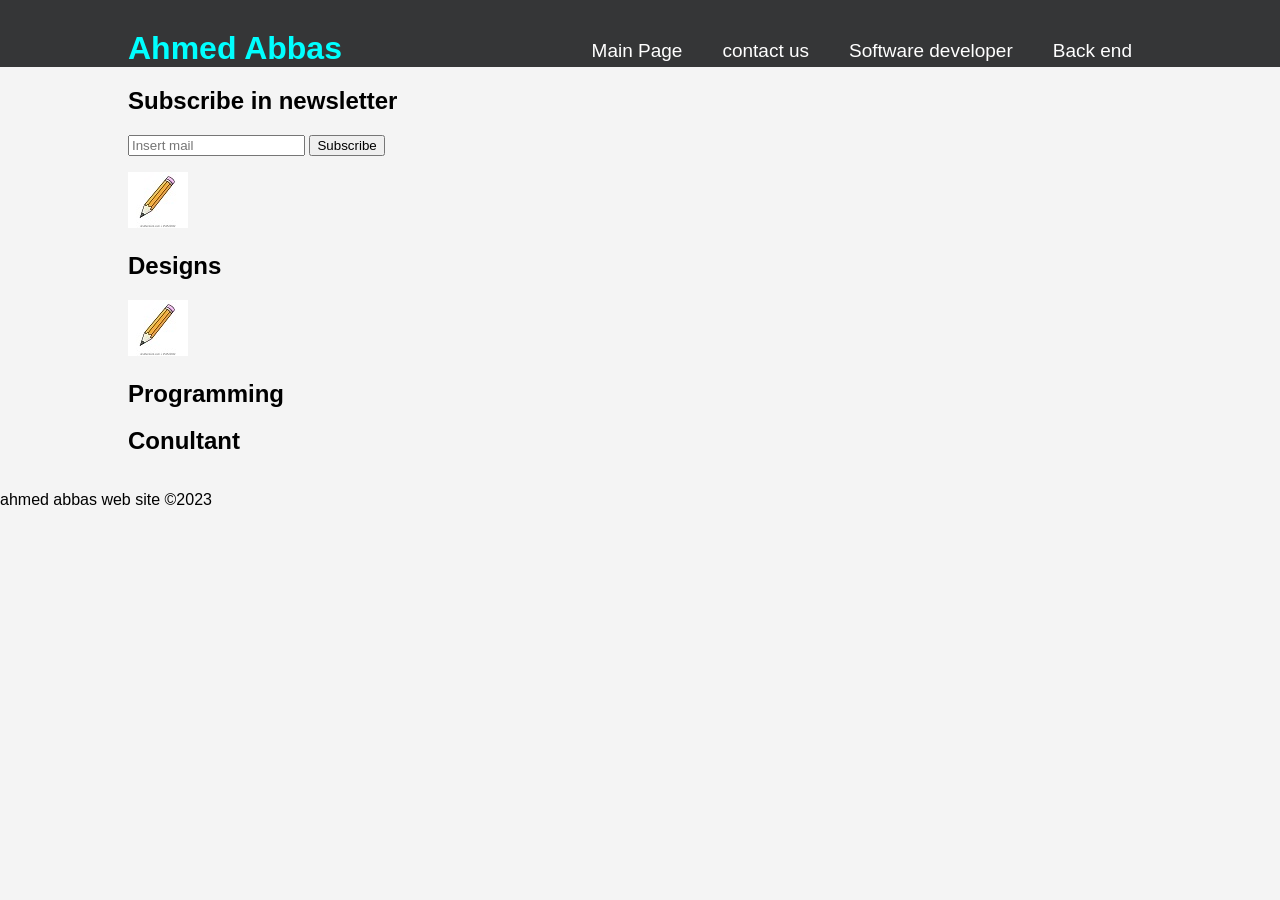
==== index.html @ c1e546d9 "first commit" ====
<!DOCTYPE html>
<html lang="en">
<head>
    <meta charset="UTF-8">
    <meta http-equiv="X-UA-Compatible" content="IE=edge">
    <meta name="viewport" content="peronal web">
    <title>Ahmed Web</title>
    <link rel="stylesheet" href="css\style.css">
</head>

<body>
    <header>
        <div class="container">
            <div id="brand">
                <h1> Ahmed Abbas</h1>
            </div>
            <nav>
                <ul>
                    <li><a href="index.html">Main Page</a></li>
                    <li><a href="#">contact us</a></li>
                    <li><a href="#">Software developer</a></li>
                    <li><a href="#">Back end</a></li>
                </ul>
            </nav>
        </div>
    </header>
    <section id="newsletter">
        <div class="container">
            <h1> Subscribe in newsletter</h1>
            <form actin="">
                <input type="email" placeholder="Insert mail">
                <button class="button">Subscribe</button>

            </form>
        </div>
    </section>
    <section id="boxes">
        <div class="container">
            <div class="box">
                <p>
                    <img src="images/edit.jpg">
                </p>
                <h2>Designs</h2>
            </div>
            <div class="box">
                <p>
                    <img src="images/edit.jpg">
                </p>
                <h2>Programming</h2>
            </div>
            <div class="box">

                <h2>Conultant</h2>
            </div>
        </div>
    </section>
</body>
<footer>
    <p>ahmed abbas web site &copy;2023 </p>
</footer>
</html>
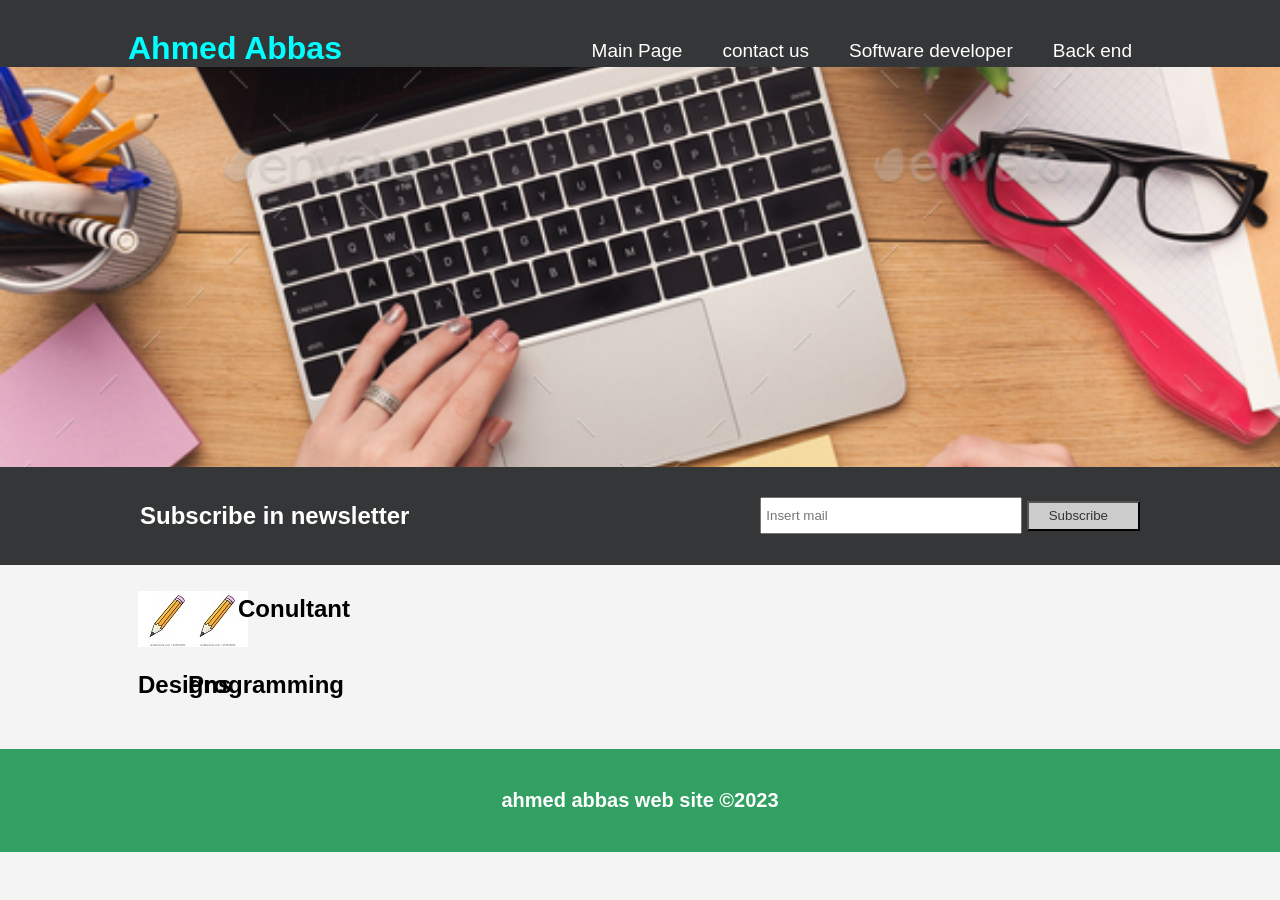
==== commit e7333280: "mm" ====
--- a/index.html
+++ b/index.html
@@ -24,6 +24,9 @@
             </nav>
         </div>
     </header>
+    <section id="showcase">
+
+    </section>
     <section id="newsletter">
         <div class="container">
             <h1> Subscribe in newsletter</h1>
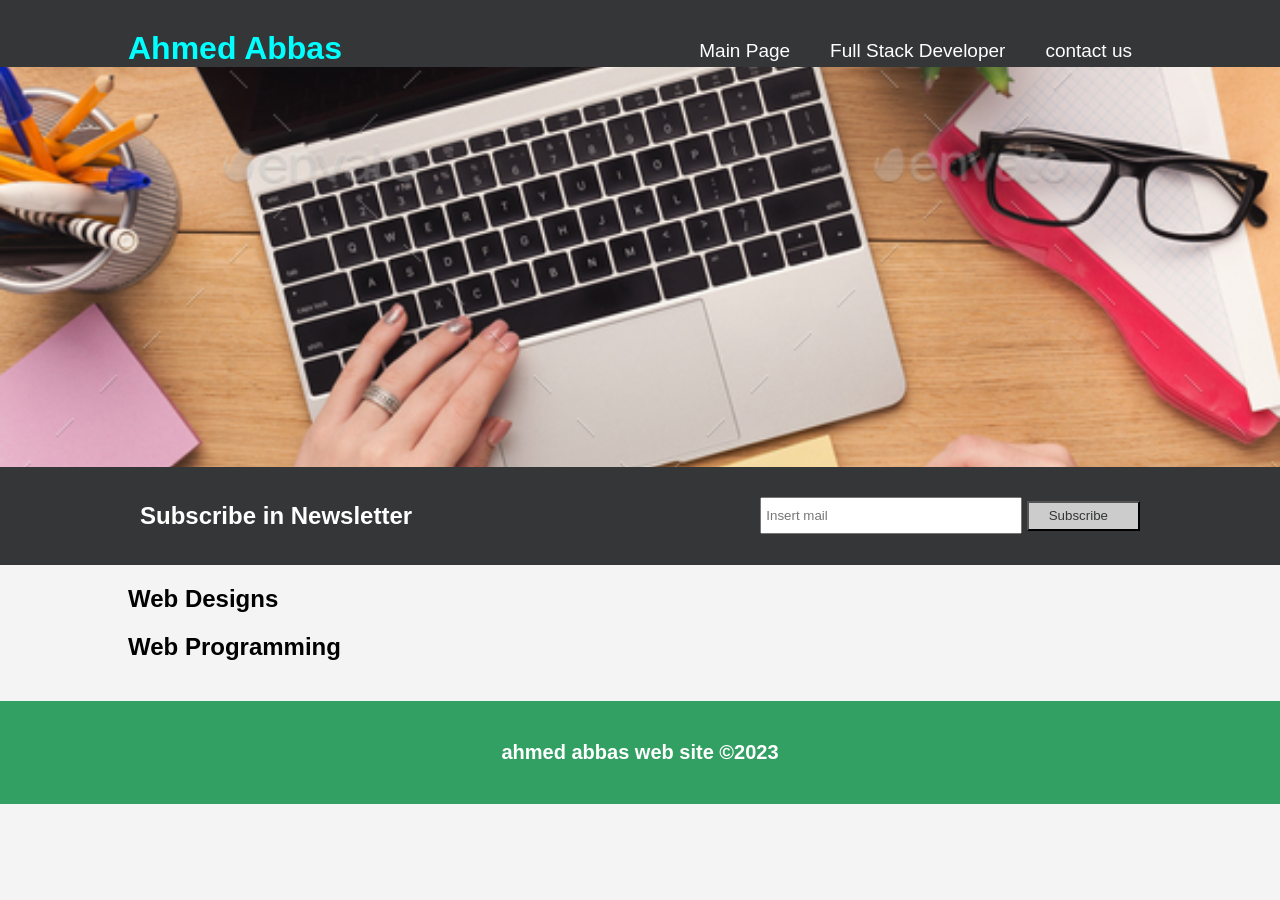
==== commit 99fda79a: "aa" ====
--- a/index.html
+++ b/index.html
@@ -17,9 +17,8 @@
             <nav>
                 <ul>
                     <li><a href="index.html">Main Page</a></li>
+                    <li><a href="#">Full Stack Developer</a></li>
                     <li><a href="#">contact us</a></li>
-                    <li><a href="#">Software developer</a></li>
-                    <li><a href="#">Back end</a></li>
                 </ul>
             </nav>
         </div>
@@ -29,7 +28,7 @@
     </section>
     <section id="newsletter">
         <div class="container">
-            <h1> Subscribe in newsletter</h1>
+            <h1> Subscribe in Newsletter</h1>
             <form actin="">
                 <input type="email" placeholder="Insert mail">
                 <button class="button">Subscribe</button>
@@ -39,21 +38,11 @@
     </section>
     <section id="boxes">
         <div class="container">
-            <div class="box">
-                <p>
-                    <img src="images/edit.jpg">
-                </p>
-                <h2>Designs</h2>
+            <div >
+                    <h2>Web Designs</h2>
             </div>
-            <div class="box">
-                <p>
-                    <img src="images/edit.jpg">
-                </p>
-                <h2>Programming</h2>
-            </div>
-            <div class="box">
-
-                <h2>Conultant</h2>
+            <div >
+                <h2>Web Programming</h2>
             </div>
         </div>
     </section>
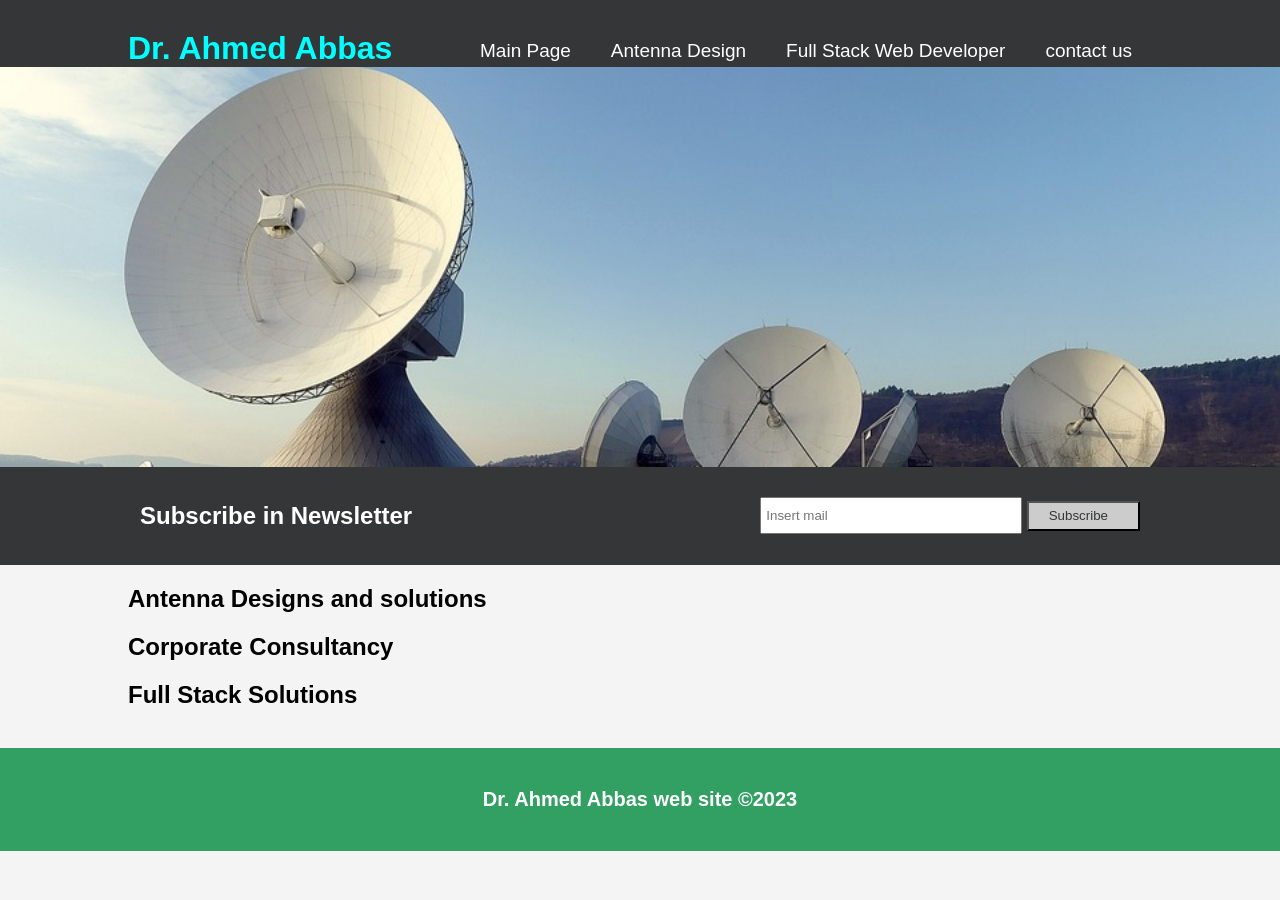
==== commit 6d2c3a44: "ver" ====
--- a/index.html
+++ b/index.html
@@ -12,12 +12,13 @@
     <header>
         <div class="container">
             <div id="brand">
-                <h1> Ahmed Abbas</h1>
+                <h1> Dr. Ahmed Abbas</h1>
             </div>
             <nav>
                 <ul>
                     <li><a href="index.html">Main Page</a></li>
-                    <li><a href="#">Full Stack Developer</a></li>
+                    <li><a href="#">Antenna Design</a></li>
+                    <li><a href="#">Full Stack Web Developer</a></li>
                     <li><a href="#">contact us</a></li>
                 </ul>
             </nav>
@@ -39,15 +40,20 @@
     <section id="boxes">
         <div class="container">
             <div >
-                    <h2>Web Designs</h2>
-            </div>
+                <h2>Antenna Designs and solutions</h2>
+           </div>
+
+           <div >
+                <h2>Corporate Consultancy</h2>
+           </div>
+
             <div >
-                <h2>Web Programming</h2>
+                <h2>Full Stack Solutions</h2>
             </div>
         </div>
     </section>
 </body>
 <footer>
-    <p>ahmed abbas web site &copy;2023 </p>
+    <p>Dr. Ahmed Abbas web site &copy;2023 </p>
 </footer>
 </html>
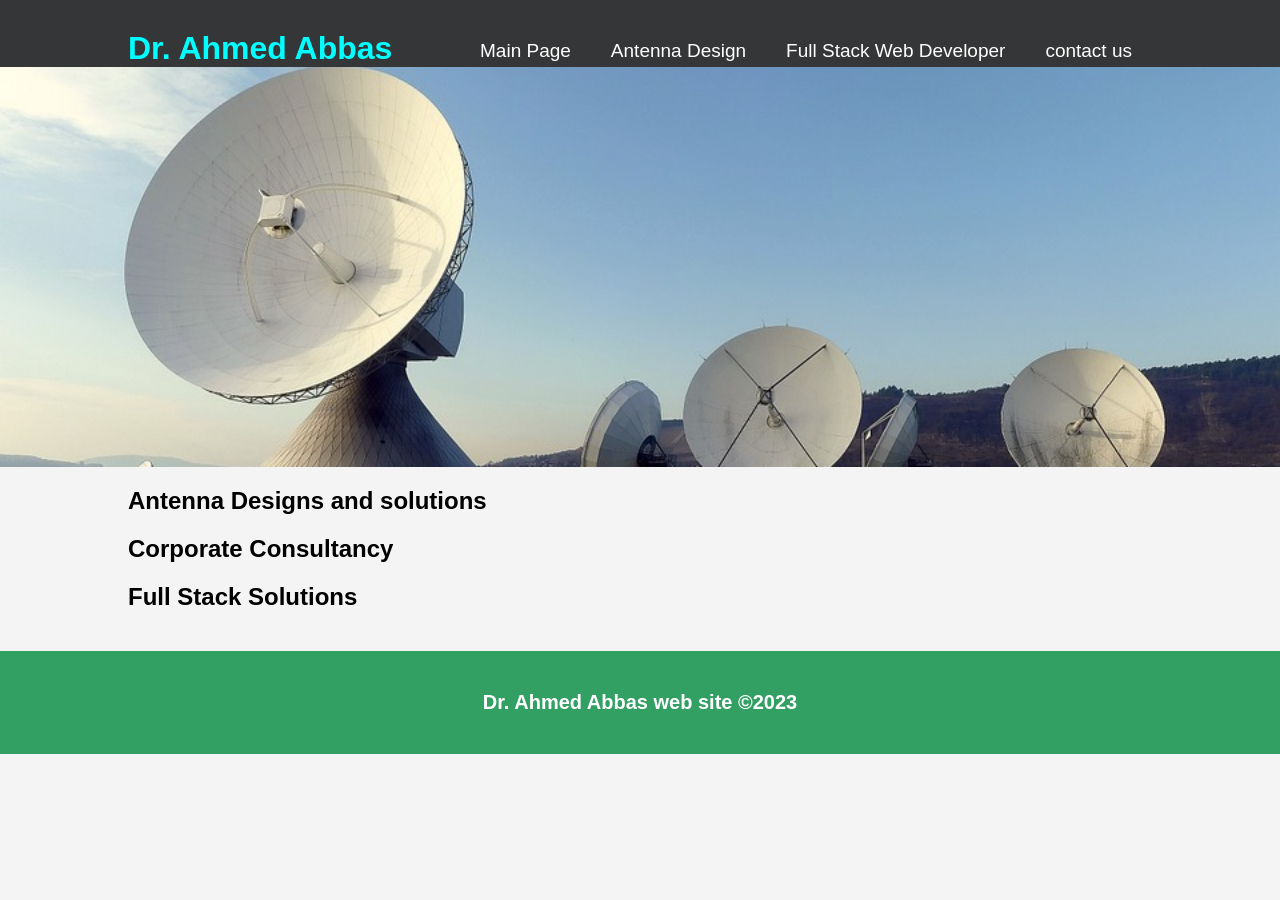
==== commit 2cb955e8: "v" ====
--- a/index.html
+++ b/index.html
@@ -27,16 +27,7 @@
     <section id="showcase">
 
     </section>
-    <section id="newsletter">
-        <div class="container">
-            <h1> Subscribe in Newsletter</h1>
-            <form actin="">
-                <input type="email" placeholder="Insert mail">
-                <button class="button">Subscribe</button>
 
-            </form>
-        </div>
-    </section>
     <section id="boxes">
         <div class="container">
             <div >
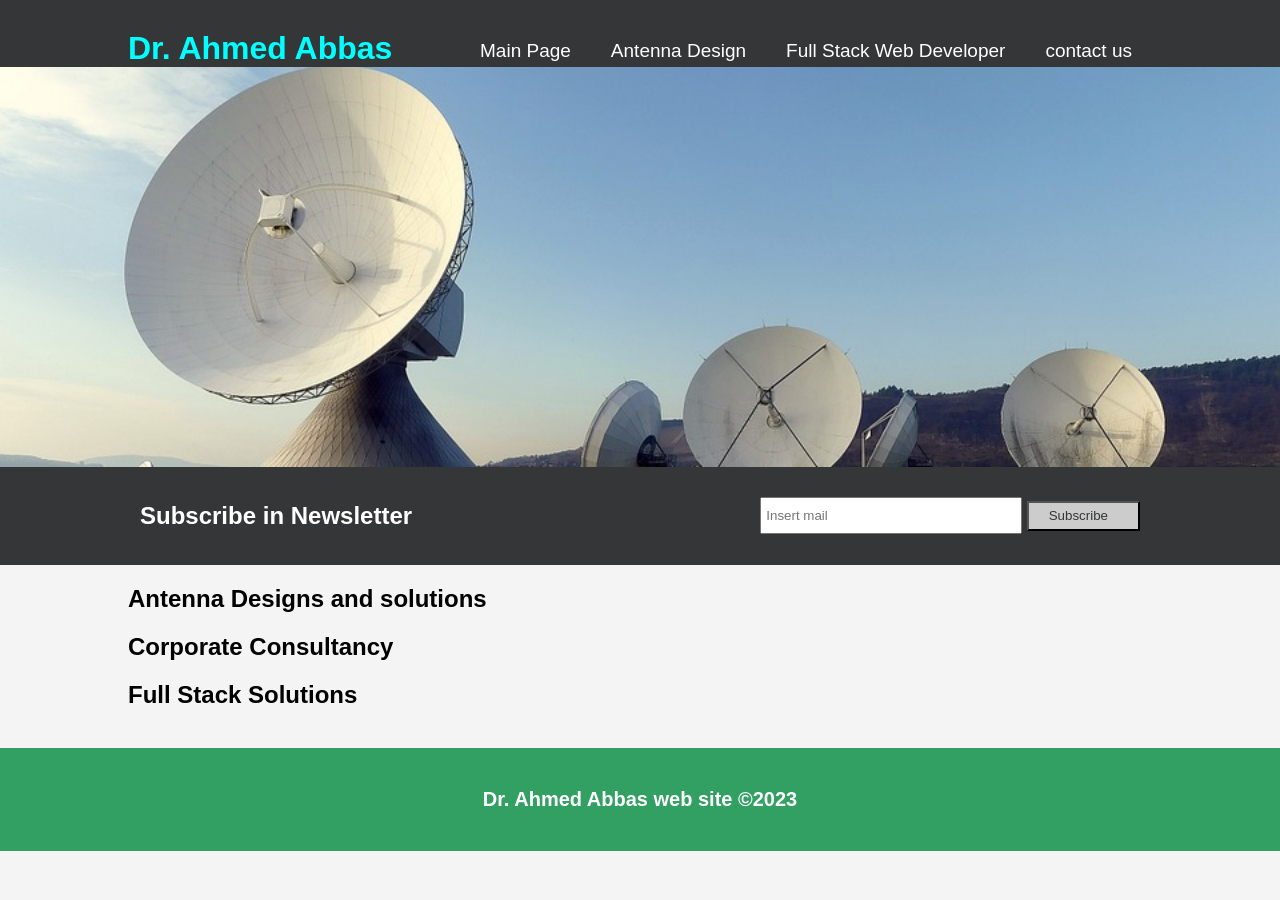
==== commit 692074ec: "v" ====
--- a/index.html
+++ b/index.html
@@ -27,7 +27,16 @@
     <section id="showcase">
 
     </section>
+    <section id="newsletter">
+        <div class="container">
+            <h1> Subscribe in Newsletter</h1>
+            <form actin="">
+                <input type="email" placeholder="Insert mail">
+                <button class="button">Subscribe</button>
 
+            </form>
+        </div>
+    </section>
     <section id="boxes">
         <div class="container">
             <div >
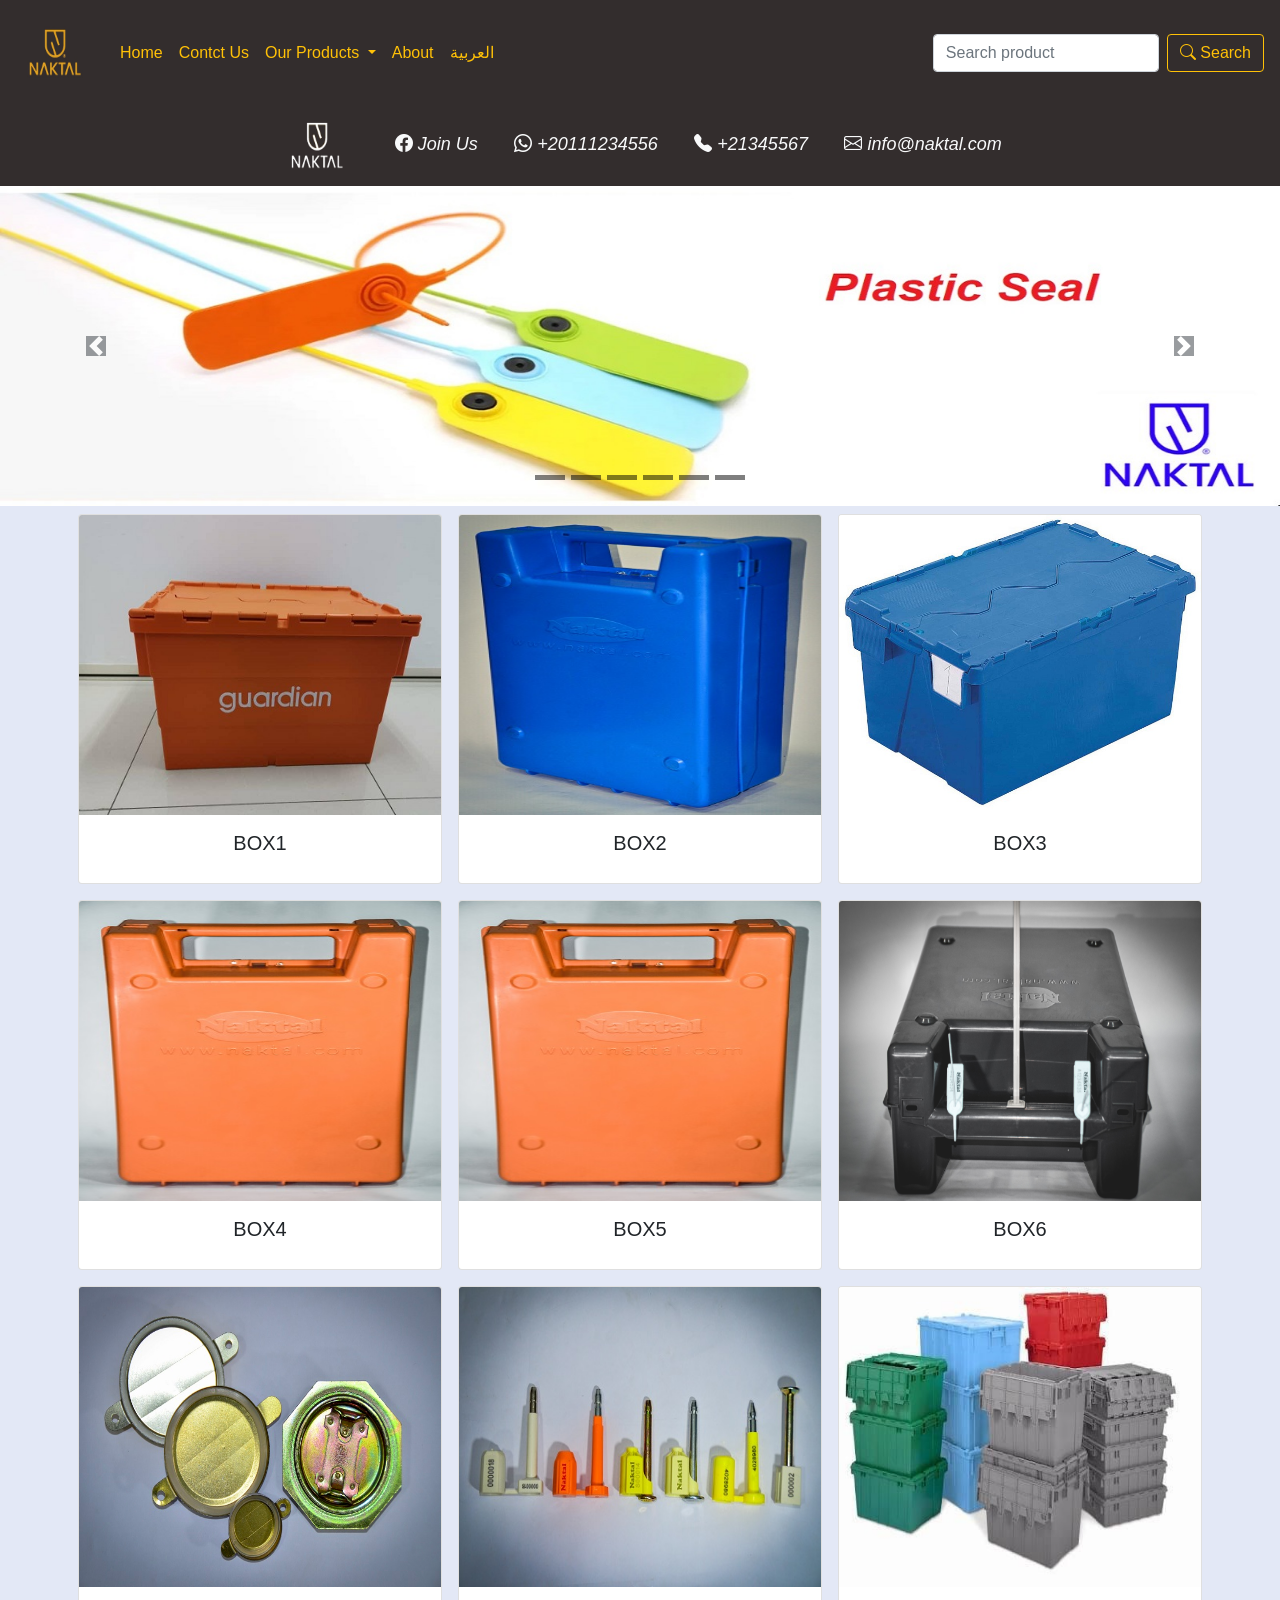
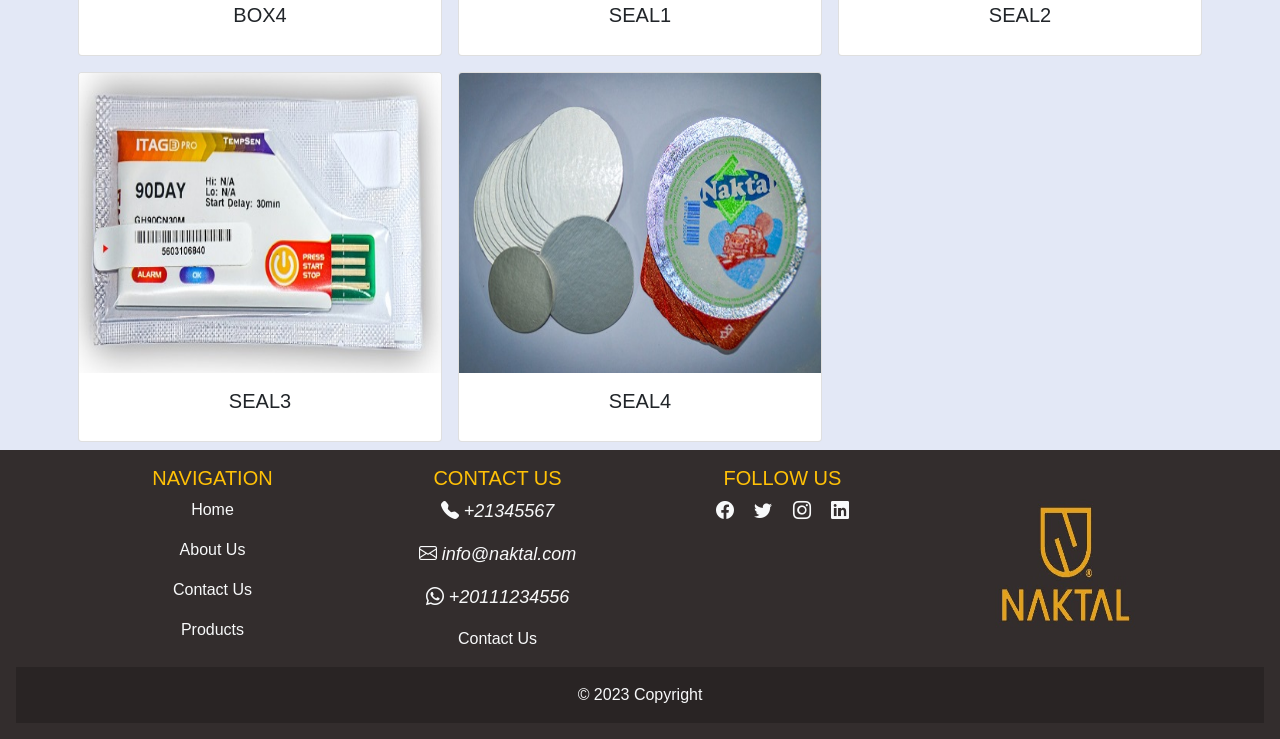
==== commit 294c6ec0: "f" ====
--- a/index.html
+++ b/index.html
@@ -2,58 +2,172 @@
 <html lang="en">
 <head>
     <meta charset="UTF-8">
-    <meta http-equiv="X-UA-Compatible" content="IE=edge">
-    <meta name="viewport" content="peronal web">
-    <title>Ahmed Web</title>
-    <link rel="stylesheet" href="css\style.css">
+    <meta name="viewport" content="width=device-width, initial-scale=1.0">
+    <title>Naktal</title>
+    <link rel="stylesheet" href="css/bootstrap.css">
+    <link rel="stylesheet" href="https://cdn.jsdelivr.net/npm/bootstrap-icons@1.11.1/font/bootstrap-icons.css">
+    <style>
+      body
+      {
+        background-color: #e3e8f6;
+      }
+      .hide {
+        display: none;
+        }
+      .card {
+        transition: 0.3s;
+      }
+      .card:hover {
+        transform: scale(1.1);
+      }
+      .dropdown-item , a {
+        cursor:pointer ;
+      }
+    </style>
+
 </head>
 
 <body>
-    <header>
-        <div class="container">
-            <div id="brand">
-                <h1> Dr. Ahmed Abbas</h1>
+    
+      <nav class="navbar navbar-expand-lg navbar-dark " style="background-color: #332D2D;">
+        <a class="navbar-brand text-warning" href="about.html"><img src="images/logo_gold.jpeg" style="height: 80px; width: 80px;"></a>
+        <button class="navbar-toggler" type="button" data-toggle="collapse" data-target="#navbarSupportedContent" aria-controls="navbarSupportedContent" aria-expanded="false" aria-label="Toggle navigation">
+          <span class="navbar-toggler-icon"></span>
+        </button>
+      
+        <div class="collapse navbar-collapse" id="navbarSupportedContent">
+          <ul class="navbar-nav mr-auto">
+            <li class="nav-item active">
+              <a class="nav-link text-warning" href="#">Home <span class="sr-only">(current)</span></a>
+            </li>
+            <li class="nav-item">
+              <a class="nav-link text-warning" href="contact.html">Contct Us</a>
+            </li>
+            <li class="nav-item dropdown">
+              <a class="nav-link dropdown-toggle text-warning" href="#" role="button" data-toggle="dropdown" aria-expanded="false">
+                Our Products
+              </a>
+              <div class="dropdown-menu bg-dark">
+                <a class="dropdown-item text-warning" onclick="filterProduct('boxes')" >Security Boxes</a>
+                <a class="dropdown-item text-warning" onclick="filterProduct('seals')">Security Seals</a>
+                <a class="dropdown-item text-warning" onclick="filterProduct('boxes')">Securiy Labels</a>
+                <a class="dropdown-item text-warning" onclick="filterProduct('boxes')">Temper Evidant</a>
+                <a class="dropdown-item text-warning" onclick="filterProduct('boxes')">Induction Sseals</a>
+                <a class="dropdown-item text-warning" onclick="filterProduct('boxes')">Data Logger</a>
+                <a class="dropdown-item text-warning" onclick="filterProduct('all')">All Products</a>
+              </div>
+            </li>
+            <li class="nav-item">
+              <a class="nav-link text-warning" href="about.html">About<span class="sr-only"></span></a>
+            </li>
+            <li class="nav-item active" style="list-style: none;">
+              <a class="nav-link text-warning" href="indexA.html">العربية<span class="sr-only"></span></a>
+            </li>
+          </ul>
+          <form class="form-inline my-2 my-lg-0">
+              <input class="form-control mr-sm-2" id="search-input" type="search" placeholder="Search product" aria-label="Search">
+              <button class="btn btn-outline-warning my-2 my-sm-0" id="search" type="button" ><i class="bi bi-search"></i> Search</button>
+          </form>
+        </div>
+      </nav>
+
+      <div class="container-fluid text-center" style="background-color: #332D2D;">
+        <img src="images/logo_white.jpeg" class="img-reponsive mx-3" style="height: 80px; width: 80px;" >
+        <a href="https://www.facebook.com/noon.eg" class="text-decoration-none"><i class="bi bi-facebook text-light mx-3" style="font-size: large;">  Join Us</i></a>
+        <i class="bi bi-whatsapp text-light mx-3" style="font-size: large;"> +20111234556</i>
+        <i class="bi bi-telephone-fill text-light mx-3" style="font-size: large;"> +21345567</i> 
+        <i class="bi bi-envelope text-light mx-3" style="font-size: large;"> info@naktal.com</i>
+      </div>
+        
+      <div id="slide" class="carousel slide text-center" >
+          <ol class="carousel-indicators">
+            <li data-target="#slide" data-slide-to="0" style="height: 5px; background-color: black;"></li>
+            <li data-target="#slide" data-slide-to="1" style="height: 5px; background-color: black;"></li>
+            <li data-target="#slide" data-slide-to="2" style="height: 5px; background-color: black;"></li>
+            <li data-target="#slide" data-slide-to="3" style="height: 5px; background-color: black;"></li>
+            <li data-target="#slide" data-slide-to="4" style="height: 5px; background-color: black;"></li>
+            <li data-target="#slide" data-slide-to="5" style="height: 5px; background-color: black;"></li>
+          </ol>
+          <div class="carousel-inner">
+            <div class="carousel-item active">
+              <img src="images/n_1.jpeg" alt="" class="img-fluid"  >
             </div>
-            <nav>
-                <ul>
-                    <li><a href="index.html">Main Page</a></li>
-                    <li><a href="#">Antenna Design</a></li>
-                    <li><a href="#">Full Stack Web Developer</a></li>
-                    <li><a href="#">contact us</a></li>
-                </ul>
-            </nav>
+            <div class="carousel-item ">
+              <img src="images/n_2.jpeg" alt="" class="img-fluid"  >
+            </div>
+            <div class="carousel-item ">
+              <img src="images/n_3.jpeg" alt="" class="img-fluid"  >
+            </div>
+            <div class="carousel-item ">
+              <img src="images/n_4.jpeg" alt="" class="img-fluid"  >
+            </div>
+            <div class="carousel-item ">
+              <img src="images/n_5.jpeg" alt="" class="img-fluid"  >
+            </div>
+            <div class="carousel-item ">
+              <img src="images/n_6.jpeg" alt="" class="img-fluid"  >
+            </div>
+          </div>
+          <a href="#slide" class="carousel-control-next" data-slide="next">
+            <span class="carousel-control-next-icon bg-dark"></span>
+          </a>
+          <a href="#slide" class="carousel-control-prev" data-slide="prev">
+            <span class="carousel-control-prev-icon bg-dark"></span>
+          </a>
+      </div>
+
+      <div id="products"></div>
+
+
+<footer class="text-light text-center p-3" style="background-color: #332D2D;">
+    <!-- Grid container -->
+    <div class="container">
+      <!--Grid row-->
+      <div class="row text-center">
+        <!--Grid column-->
+        <div class="col-md-3">
+          <h5 class="text-uppercase text-warning">Navigation</h5>
+          <p><a class="text-decoration-none text-light" href="index.html">Home</a></p>
+          <p><a class="text-decoration-none text-light" href="about.html">About Us</a></p>
+          <p><a class="text-decoration-none text-light" href="contact.html">Contact Us</a></p>
+          <p><a class="text-decoration-none text-light" onclick="filterProduct('all')">Products</a></p>
         </div>
-    </header>
-    <section id="showcase">
 
-    </section>
-    <section id="newsletter">
-        <div class="container">
-            <h1> Subscribe in Newsletter</h1>
-            <form actin="">
-                <input type="email" placeholder="Insert mail">
-                <button class="button">Subscribe</button>
+        <div class="col-md-3">
+          <h5 class="text-uppercase text-warning">Contact Us</h5>
+          <p><i class="bi bi-telephone-fill" style="font-size: large;"> +21345567</i></p> 
+          <p><i class="bi bi-envelope" style="font-size: large;"> info@naktal.com</i></p>
+          <p><i class="bi bi-whatsapp" style="font-size: large;"> +20111234556</i></p>
+          <p><a class="text-decoration-none text-light" href="contact.html">Contact Us</a></p>
+        </div>
 
-            </form>
-        </div>
-    </section>
-    <section id="boxes">
-        <div class="container">
-            <div >
-                <h2>Antenna Designs and solutions</h2>
-           </div>
+        <div class="col-md-3">
+          <h5 class="text-uppercase text-warning">Follow Us</h5>
+            <a href="https://www.facebook.com/noon.eg" class="text-decoration-none"><i class="bi bi-facebook text-light mx-2" style="font-size: large;"></i></a>
+            <a href="https://twitter.com/" class="text-decoration-none"><i class="bi bi-twitter text-light mx-2" style="font-size: large;"></i></a>
+            <a href="https://www.instagram.com/" class="text-decoration-none"><i class="bi bi-instagram text-light mx-2" style="font-size: large;"></i></a>
+            <a href="https://www.linkedin.com/" class="text-decoration-none"><i class="bi bi-linkedin text-light mx-2" style="font-size: large;"></i></a>
+          </div>
+          <div class="col-md-3">
+            <img src="images/logo_gold.jpeg" style="height: 200px; width: 200px;">
+          </div>
 
-           <div >
-                <h2>Corporate Consultancy</h2>
-           </div>
+      </div>
+      
+    </div>
 
-            <div >
-                <h2>Full Stack Solutions</h2>
-            </div>
-        </div>
-    </section>
+    <div class="text-center p-3" style="background-color: rgba(0, 0, 0, 0.2);">
+      © 2023 Copyright
+    </div>
+  </footer>
+
+    <script src="js/popper.min.js"></script>
+    <script src="js/jquery-3.7.1.min.js"></script>
+    <script src="js/bootstrap.js"></script>
+    <script src="js/script.js"></script>
+
+
 </body>
-<footer>
-    <p>Dr. Ahmed Abbas web site &copy;2023 </p>
-</footer>
+
+
 </html>
